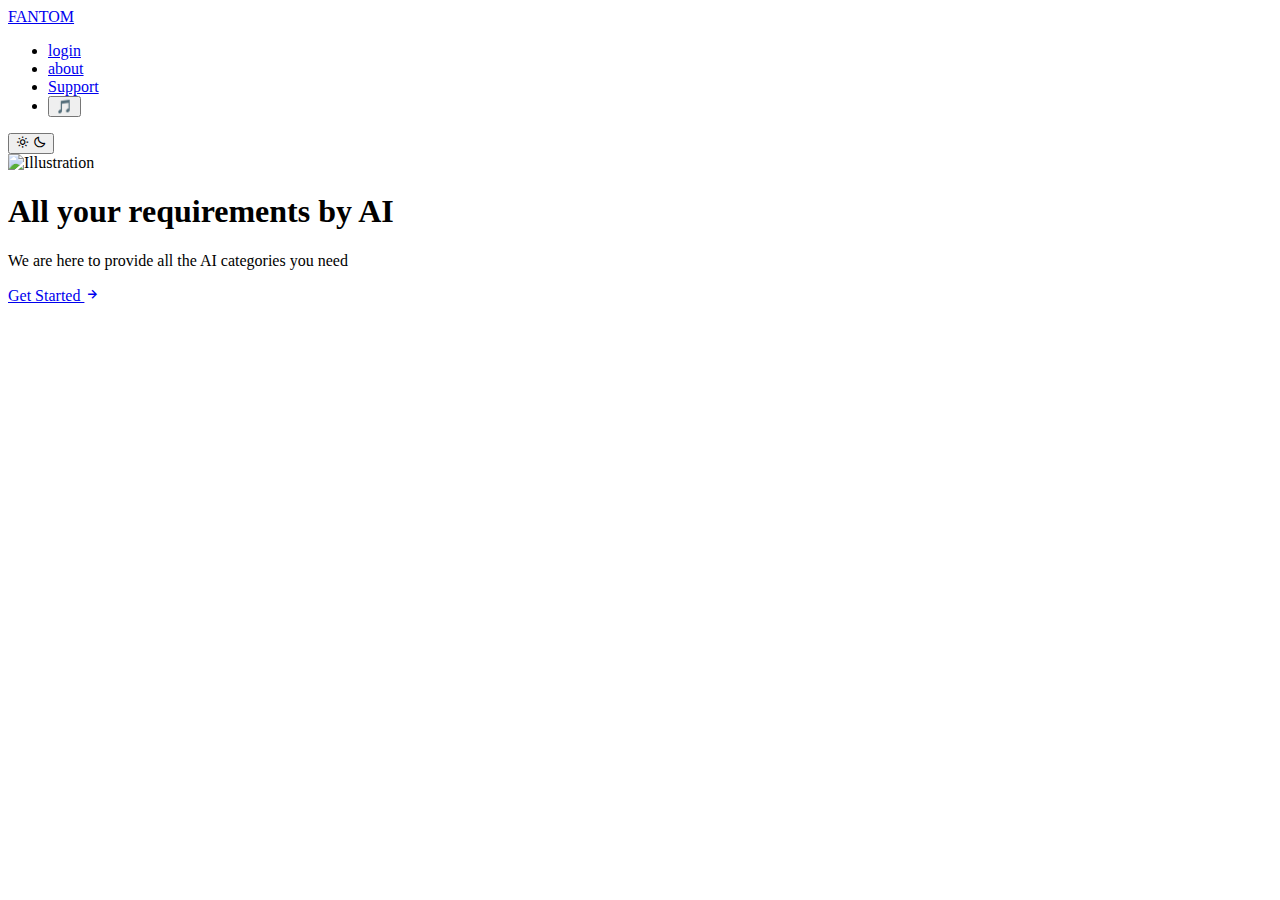
==== main.html @ 46dff000 "Add files via upload" ====
<!DOCTYPE html>
<html lang="en">
<head>
  <meta charset="UTF-8">
  <meta name="viewport" content="width=device-width, initial-scale=1">
  <title>Project</title>
  
  <!-- Link to CSS -->
  <link rel="stylesheet" href="/home/kali/Desktop/fantom_project/main/css/styles.css">
  
  <!-- Boxicons CDN for Icons -->
  <link href="https://cdn.jsdelivr.net/npm/boxicons@2.1.2/css/boxicons.min.css" rel="stylesheet">
</head>
<body>

  <div class="blur-bg"></div>
  
  <!-- Header with Navbar -->
  <header class="header" id="header"> 
    <nav class="navbar container">
      <a href="javascript:location.reload()" class="brand">FANTOM</a>

      <!-- Burger Menu Icon -->
      <div class="burger" id="burger">
        <span class="burger-line"></span>
        <span class="burger-line"></span>
        <span class="burger-line"></span>
      </div>
      
      <!-- Navigation Menu -->
      <div class="menu" id="menu">
        <ul class="menu-inner">
          <li class="menu-item"><a href="#" class="menu-link">login</a></li>
          <li class="menu-item"><a href="#" class="menu-link">about</a></li>
          <li class="menu-item"><a href="#" class="menu-link">Support</a></li>
          <li class="menu-item sound-button">
            <button class="menu-link" onclick="playAudio()">🎵</button>
            <audio id="audio" src="song.mp3"></audio>
          </li>
        </ul>
      </div>

      <!-- Audio element -->
      <audio id="backgroundAudio" loop>
        <source src="calm-song.mp3" type="audio/mp3">
        Your browser does not support the audio element.
      </audio>

      <!-- Dark/Light Mode Switch -->
      <button class="switch" id="switch">
        <i class="switch-light bx bx-sun"></i>
        <i class="switch-dark bx bx-moon"></i>
      </button>
    </nav>
  </header>

  <!-- Overlay for Mobile Menu -->
  <div class="overlay"></div>

  <!-- Main Content -->
  <main class="main">
    <section class="section banner banner-section" id="section1">
      <div class="container banner-column">
        <img class="banner-image" src="logo2.png" alt="Illustration">
        <div class="banner-inner">
          <h1 class="heading-xl rainbow-text">All your requirements by AI</h1>
          <p class="paragraph">
            We are here to provide all the AI categories you need
          </p>
          <a href="#section2" class="btn btn-darken btn-inline">
            Get Started <i class="bx bx-right-arrow-alt"></i>
          </a>
        </div>
      </div>
    </section>


  </main>

  <!-- Link to JavaScript -->
  <script src="js/script.js"></script>
</body>
</html>
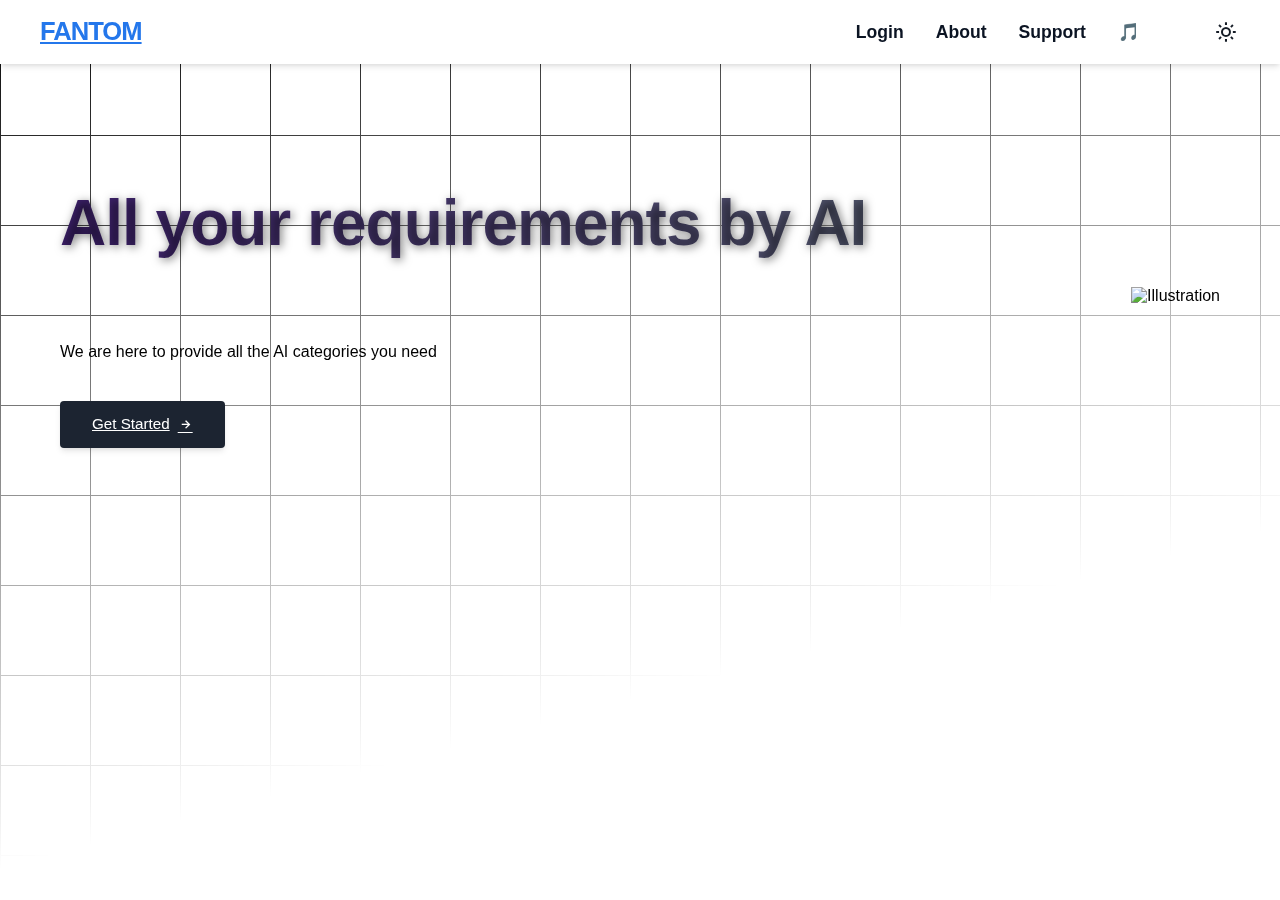
==== commit 0f1160d9: "Update main.html" ====
--- a/main.html
+++ b/main.html
@@ -6,7 +6,7 @@
   <title>Project</title>
   
   <!-- Link to CSS -->
-  <link rel="stylesheet" href="/home/kali/Desktop/fantom_project/main/css/styles.css">
+  <link rel="stylesheet" href="styles.css">
   
   <!-- Boxicons CDN for Icons -->
   <link href="https://cdn.jsdelivr.net/npm/boxicons@2.1.2/css/boxicons.min.css" rel="stylesheet">
@@ -78,6 +78,6 @@
   </main>
 
   <!-- Link to JavaScript -->
-  <script src="js/script.js"></script>
+  <script src="script.js"></script>
 </body>
 </html>
--- a/styles.css
+++ b/styles.css
@@ -0,0 +1,582 @@
+:root {
+  --color-white-100: hsl(206, 0%, 100%);
+  --color-white-200: hsl(206, 0%, 90%);
+  --color-white-300: hsl(206, 0%, 80%);
+  --color-white-400: hsl(206, 0%, 65%);
+  --color-white-500: hsl(206, 0%, 50%);
+
+  --color-black-100: hsl(217, 30%, 18%);
+  --color-black-200: hsl(217, 27%, 15%);
+  --color-black-300: hsl(217, 27%, 12%);
+  --color-black-400: hsl(217, 52%, 9%);
+
+  --color-blue-100: hsl(215, 97%, 87%);
+  --color-blue-200: hsl(215, 96%, 78%);
+  --color-blue-300: hsl(215, 94%, 68%);
+  --color-blue-400: hsl(215, 91%, 60%);
+  --color-blue-500: hsl(215, 83%, 53%);
+  --color-blue-600: hsl(215, 76%, 48%);
+
+  --shadow-small: 0 1px 3px 0 rgba(0, 0, 0, 0.1), 0 1px 2px 0 rgba(0, 0, 0, 0.06);
+  --shadow-medium: 0 4px 6px -1px rgba(0, 0, 0, 0.1), 0 2px 4px -1px rgba(0, 0, 0, 0.06);
+  --shadow-large: 0 10px 15px -3px rgba(0, 0, 0, 0.1), 0 4px 6px -2px rgba(0, 0, 0, 0.05);
+}
+
+/* Reset and Base Styles */
+*,
+**,
+*:after,
+*:before {
+  box-sizing: border-box;
+}
+
+body {
+  min-height: 100vh;
+  margin: 0;
+  font-family: "SF Pro Text", "SF Pro Icons", "AOS Icons", "Helvetica Neue", Helvetica, Arial, sans-serif, system-ui;
+  overflow-x: hidden;
+}
+
+body::before {
+  --line: black; /* Change this to black */
+  content: "";
+  height: 100vh;
+  width: 100vw;
+  position: fixed;
+  background:
+    linear-gradient(90deg, var(--line) 1px, transparent 1px 10vmin) 0 -5vmin / 10vmin 10vmin,
+    linear-gradient(var(--line) 1px, transparent 1px 10vmin) 0 -5vmin / 10vmin 10vmin;
+  mask: linear-gradient(-15deg, transparent 30%, white);
+  top: 0;
+  z-index: -1;
+}
+
+main {
+  width: 1200px;
+  margin: 0 auto;
+  max-width: 100%;
+  padding: 0 1rem;
+}
+
+
+body.darkmode {
+  color: var(--color-white-100);
+  background-color: var(--color-black-400);
+}
+
+main {
+  overflow: hidden;
+}
+
+.content {
+  position: absolute;
+  inset: 0;
+  width: 100%;
+  height: 100%;
+  display: flex;
+  place-content: center;
+  place-items: center;
+  flex-flow: column;
+  gap: 4.5%;
+  text-align: center;
+  mix-blend-mode: difference;
+  -webbkit-mix-blend-mode: difference;
+  filter: invert(1);
+}
+.h1--scalingSize {
+  font-size: calc(1rem - -5vw);
+  position: relative;
+}
+.h1--scalingSize::before {
+  content: attr(data-text);
+  position: absolute;
+  inset: 0;
+  background: white;
+  text-shadow: 0 0 1px #ffffff;
+  background-clip: text;
+  -webkit-text-fill-color: transparent;
+  background-color: white;
+  -webkit-mask: linear-gradient(#000 0 0) luminance;
+  mask: linear-gradient(#000 0 0) luminance, alpha;
+  backdrop-filter: blur(19px) brightness(12.5);
+  -webkit-text-stroke: 1px white;
+  display: flex;
+  margin: auto;
+  z-index: 1;
+  pointer-events: none;
+}
+
+
+p {
+  text-wrap: balance;
+}
+
+a,
+button {
+  cursor: pointer;
+  user-select: none;
+  border: none;
+  outline: none;
+  background: none;
+}
+
+img,
+video {
+  display: block;
+  max-width: 100%;
+  height: auto;
+  object-fit: cover;
+}
+
+/* Elements */
+.section {
+  margin: 0 auto;
+  padding: 5rem 0 2rem;
+}
+
+.container {
+  max-width: 75rem;
+  height: auto;
+  margin: 0 auto;
+  padding: 0 1.25rem;
+}
+
+.paragraph {
+  font-family: inherit;
+  text-wrap: balance;
+  color: inherit;
+}
+
+.heading-xl {
+  font-family: inherit;
+  font-size: clamp(2.648rem, 6vw, 4.241rem);
+  font-weight: 700;
+  line-height: 1.15;
+  letter-spacing: -1px;
+}
+.rainbow-text {
+  font-size: 4rem;
+  font-weight: bold;
+  background: linear-gradient(90deg, #3e206d, #4a406d, #56626d, #6d6c91, #9193b0, #b3c1d1);
+  background-size: 300%;
+  color: transparent;
+  -webkit-background-clip: text;
+  background-clip: text;
+  animation: moveColors 8s ease-in-out infinite;
+  text-shadow: 2px 2px 10px rgba(0, 0, 0, 0.5); /* Adds a shadow for more contrast */
+}
+
+@keyframes moveColors {
+  0% {
+    background-position: 0% 50%;
+  }
+  50% {
+    background-position: 100% 50%;
+  }
+  100% {
+    background-position: 0% 50%;
+  }
+}
+
+.heading-lg {
+  font-family: inherit;
+  font-size: clamp(2.179rem, 5vw, 3.176rem);
+  font-weight: 700;
+  line-height: 1.15;
+  letter-spacing: -1px;
+}
+
+.heading-md {
+  font-family: inherit;
+  font-size: clamp(1.794rem, 4vw, 2.379rem);
+  font-weight: 700;
+  line-height: 1.25;
+  letter-spacing: -1px;
+}
+
+.btn {
+  display: inline-block;
+  font-family: inherit;
+  font-size: 0.95rem;
+  font-weight: 500;
+  line-height: 1.5;
+  text-align: center;
+  vertical-align: middle;
+  white-space: nowrap;
+  user-select: none;
+  outline: none;
+  border: none;
+  border-radius: 0.25rem;
+  text-transform: unset;
+  transition: all 0.3s ease-in-out;
+}
+
+.btn-inline {
+  display: inline-flex;
+  align-items: center;
+  justify-content: center;
+  column-gap: 0.5rem;
+}
+
+.btn-darken {
+  padding: 0.75rem 2rem;
+  color: var(--color-white-100);
+  background-color: var(--color-black-200);
+  box-shadow: var(--shadow-medium);
+}
+
+body.darkmode .btn-darken {
+  background-color: var(--color-blue-500);
+}
+
+/* Headers */
+.header {
+  position: fixed;
+  top: 0;
+  left: 0;
+  z-index: 100;
+  width: 100%;
+  height: auto;
+  margin: 0 auto;
+  background-color: var(--color-white-100);
+  box-shadow: var(--shadow-medium);
+}
+
+body.darkmode .header {
+  background-color: var(--color-black-400);
+}
+
+.navbar {
+  display: flex;
+  flex-direction: row;
+  align-items: center;
+  align-content: center;
+  justify-content: space-between;
+  width: 100%;
+  height: 4rem;
+  margin: 0 auto;
+}
+
+.brand {
+  font-family: inherit;
+  font-size: 1.6rem;
+  font-weight: 600;
+  line-height: 1.25;
+  margin-right: auto;
+  letter-spacing: -1px;
+  text-transform: uppercase;
+  color: var(--color-blue-500);
+}
+
+body.darkmode .brand {
+  color: var(--color-white-100);
+}
+
+.menu {
+  position: fixed;
+  top: 0;
+  left: -100%;
+  z-index: 10;
+  width: 100%;
+  height: 100vh;
+  overflow: hidden;
+  color: var(--color-black-400);
+  background-color: var(--color-white-100);
+  box-shadow: var(--shadow-medium);
+  transition: all 0.4s ease-in-out;
+}
+
+body.darkmode .menu {
+  color: var(--color-white-100);
+  background-color: var(--color-black-400);
+}
+
+.menu.is-active {
+  left: 0;
+}
+
+.menu-inner {
+  display: flex;
+  flex-direction: column;
+  align-items: center;
+  justify-content: center;
+  row-gap: 1.25rem;
+  margin-top: 7rem;
+}
+
+.menu-link {
+  font-family: inherit;
+  font-size: 1rem;
+  font-weight: 500;
+  line-height: 1.5;
+  color: inherit;
+  text-transform: uppercase;
+  transition: all 0.3s ease;
+}
+
+@media only screen and (min-width: 48rem) {
+  .menu {
+    position: relative;
+    top: 0;
+    left: 0;
+    width: auto;
+    height: auto;
+    padding: 0rem;
+    margin-left: auto;
+    background: none;
+    box-shadow: none;
+    transition: none;
+  }
+
+  .menu-inner {
+    flex-direction: row;
+    column-gap: 2rem;
+    margin: 0 auto;
+    list-style: none;
+  }
+
+  .menu-link {
+    text-transform: capitalize;
+    text-decoration: none;
+    font-weight: 700;
+  }
+  
+  .menu-link::before {
+  content: "";
+  position: absolute;
+  bottom: -2px;
+  left: 0;
+  width: 100%;
+  height: 2px;
+  background-color: var(--color-blue-500);
+  transform: scaleX(0);
+  transform-origin: bottom right;
+  transition: transform 0.3s ease;
+}
+
+.menu-link:hover::before,
+.menu-link:focus::before {
+  transform: scaleX(1);
+  transform-origin: bottom left;
+}
+
+.menu-link:hover,
+.menu-link:focus {
+  color: var(--color-blue-500);
+  font-weight: 600;
+}
+
+@media only screen and (min-width: 48rem) {
+  .menu-link {
+    font-size: 1.1rem;
+    padding: 0.75rem 0;
+  }
+
+  .menu-link::before {
+    height: 3px;
+  }
+}
+  
+  
+  
+  
+  
+}
+
+.burger {
+  position: relative;
+  display: block;
+  cursor: pointer;
+  user-select: none;
+  order: -1;
+  z-index: 12;
+  width: 1.6rem;
+  height: 1.15rem;
+  margin-right: 1.25rem;
+  border: none;
+  outline: none;
+  background: none;
+  visibility: visible;
+  transform: rotate(0deg);
+  transition: 0.35s ease;
+}
+
+@media only screen and (min-width: 48rem) {
+  .burger {
+    display: none;
+    visibility: hidden;
+  }
+}
+
+.burger-line {
+  position: absolute;
+  display: block;
+  left: 0;
+  width: 100%;
+  height: 2px;
+  border: none;
+  outline: none;
+  opacity: 1;
+  border-radius: 1rem;
+  transform: rotate(0deg);
+  background-color: var(--color-black-300);
+  transition: 0.25s ease-in-out;
+}
+
+body.darkmode .burger-line {
+  background-color: var(--color-white-100);
+}
+
+.burger-line:nth-child(1) {
+  top: 0px;
+}
+
+.burger-line:nth-child(2) {
+  top: 0.5rem;
+  width: 70%;
+}
+
+.burger-line:nth-child(3) {
+  top: 1rem;
+}
+
+.burger.is-active .burger-line:nth-child(1) {
+  top: 0.5rem;
+  transform: rotate(135deg);
+}
+
+.burger.is-active .burger-line:nth-child(2) {
+  opacity: 0;
+  visibility: hidden;
+}
+
+.burger.is-active .burger-line:nth-child(3) {
+  top: 0.5rem;
+  transform: rotate(-135deg);
+}
+
+/* Dark/Light Mode Switch */
+.switch {
+  position: relative;
+  display: block;
+  cursor: pointer;
+  user-select: none;
+  z-index: 9;
+  margin-left: 5rem;
+  margin-right: 0.5rem;
+}
+
+.switch-light,
+.switch-dark {
+  position: absolute;
+  top: 50%;
+  left: 50%;
+  transform-origin: center;
+  transform: translate(-50%, -50%);
+  transition: all 0.3s ease-in;
+}
+
+.switch-light {
+  font-size: 1.45rem;
+  visibility: visible;
+  color: var(--color-black-300);
+}
+
+body.darkmode .switch-light {
+  font-size: 0rem;
+  visibility: hidden;
+}
+
+.switch-dark {
+  font-size: 0rem;
+  visibility: hidden;
+  color: var(--color-white-100);
+  
+}
+
+body.darkmode .switch-dark {
+  font-size: 1.45rem;
+  visibility: visible;
+  
+}
+
+/* Overlay for Mobile Menu */
+.overlay {
+  position: fixed;
+  top: 0;
+  left: 0;
+  width: 100%;
+  height: 100vh;
+  background-color: rgba(0, 0, 0, 0.5);
+  z-index: 5;
+  opacity: 0;
+  visibility: hidden;
+  transition: opacity 0.4s ease-in-out, visibility 0.4s ease-in-out;
+}
+
+.overlay.is-active {
+  opacity: 1;
+  visibility: visible;
+}
+
+body.darkmode .overlay {
+  background-color: rgba(255, 255, 255, 0.5);
+}
+
+/* Banners */
+.banner-column {
+  position: relative;
+  display: grid;
+  align-items: center;
+  row-gap: 2rem;
+  margin-top: 4rem;
+}
+
+@media only screen and (min-width: 48rem) {
+  .banner-column {
+    grid-template-columns: repeat(2, minmax(0, 1fr));
+    justify-content: center;
+    margin-top: 4rem;
+  }
+}
+
+@media only screen and (min-width: 64rem) {
+  .banner-column {
+    grid-template-columns: 1fr max-content;
+    column-gap: 2rem;
+  }
+}
+
+.banner-image {
+  display: block;
+  max-width: 25rem;
+  height: auto;
+  object-fit: cover;
+  justify-self: center;
+}
+
+@media only screen and (min-width: 48rem) {
+  .banner-image {
+    order: 1;
+    max-width: 28rem;
+    height: auto;
+  }
+}
+
+@media only screen and (min-width: 64rem) {
+  .banner-image {
+    max-width: 33rem;
+    height: auto;
+  }
+}
+
+.banner-inner {
+  display: flex;
+  flex-direction: column;
+  align-items: flex-start;
+  row-gap: 1.5rem;
+}
+
+
+
+
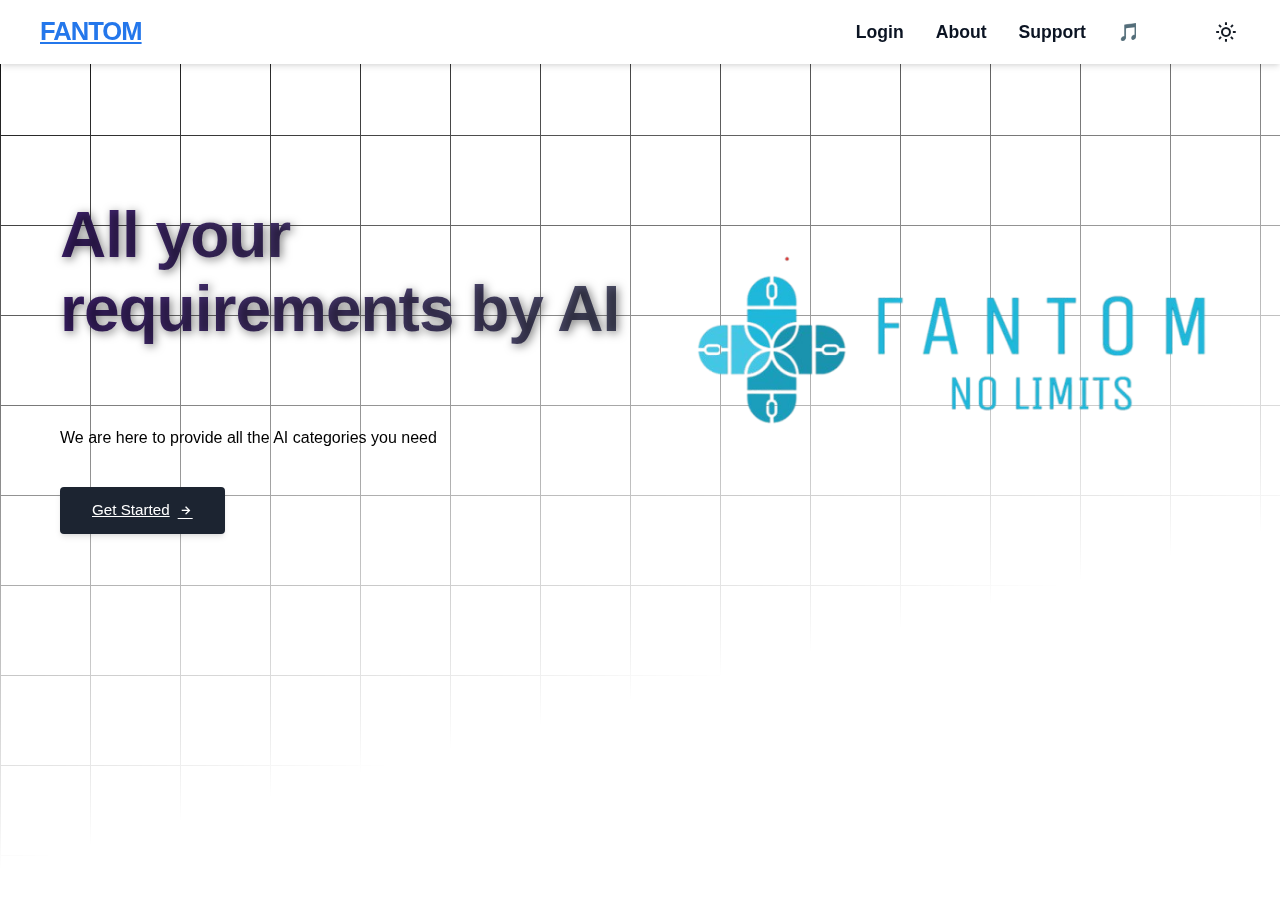
==== commit 8411d2ed: "Update main.html" ====
--- a/main.html
+++ b/main.html
@@ -61,7 +61,7 @@
   <main class="main">
     <section class="section banner banner-section" id="section1">
       <div class="container banner-column">
-        <img class="banner-image" src="logo2.png" alt="Illustration">
+        <img class="banner-image" src="logo.png" alt="Illustration">
         <div class="banner-inner">
           <h1 class="heading-xl rainbow-text">All your requirements by AI</h1>
           <p class="paragraph">
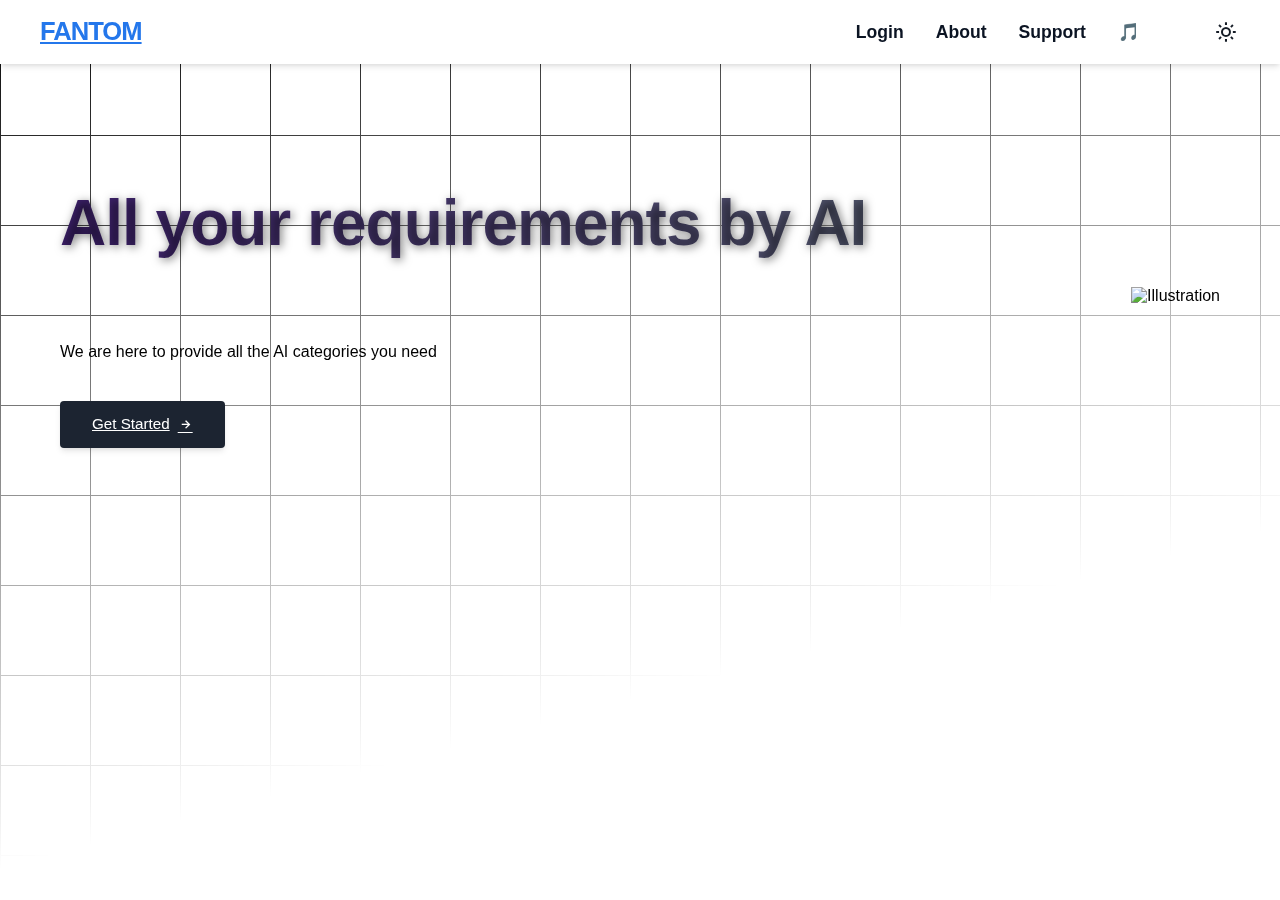
==== commit 1a92308a: "Update main.html" ====
--- a/main.html
+++ b/main.html
@@ -61,7 +61,7 @@
   <main class="main">
     <section class="section banner banner-section" id="section1">
       <div class="container banner-column">
-        <img class="banner-image" src="logo.png" alt="Illustration">
+        <img class="banner-image" src="https://github.com/Amer77112/test/blob/main/logo.png?raw=true" alt="Illustration">
         <div class="banner-inner">
           <h1 class="heading-xl rainbow-text">All your requirements by AI</h1>
           <p class="paragraph">
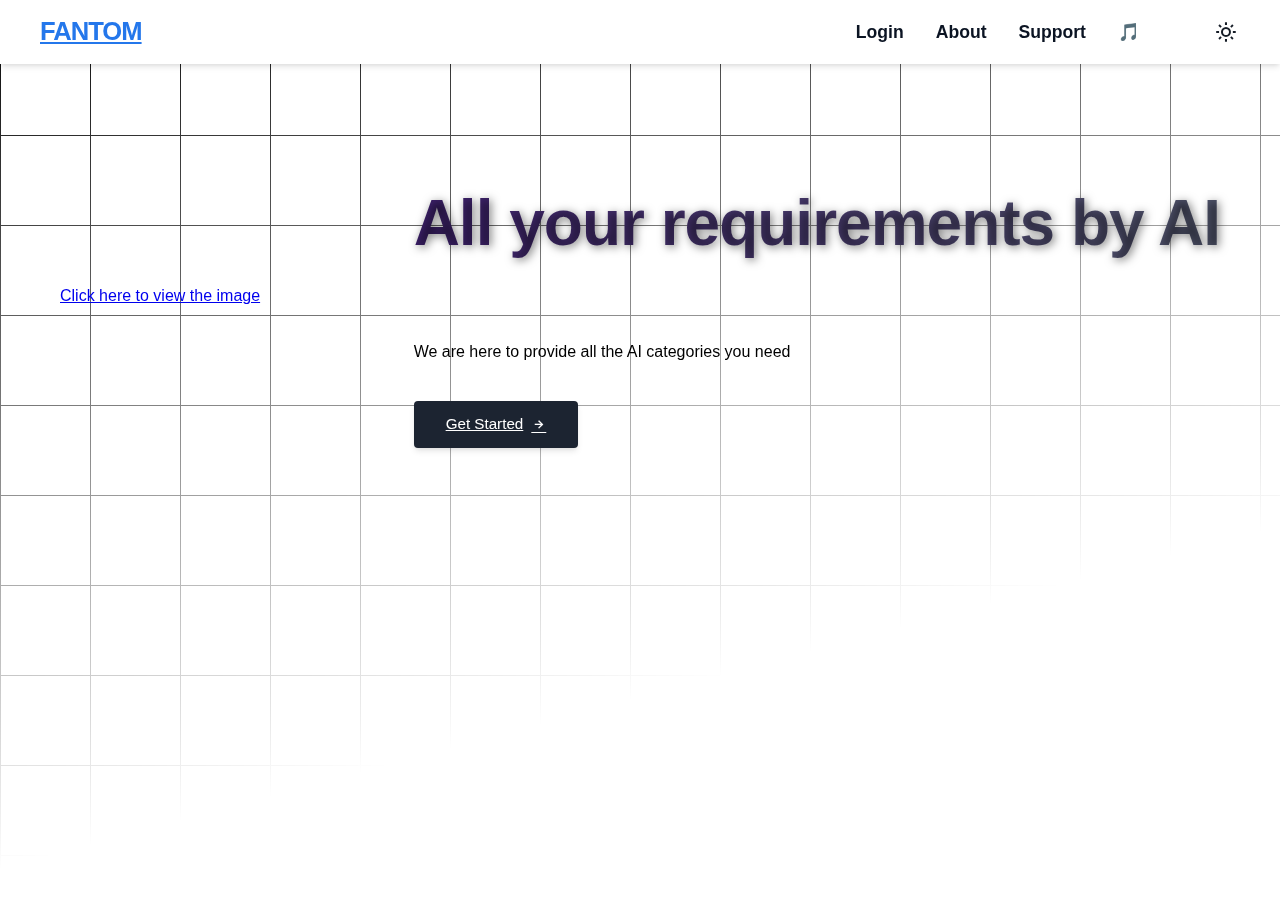
==== commit 225daa3c: "Update main.html" ====
--- a/main.html
+++ b/main.html
@@ -61,7 +61,7 @@
   <main class="main">
     <section class="section banner banner-section" id="section1">
       <div class="container banner-column">
-        <img class="banner-image" src="https://github.com/Amer77112/test/blob/main/logo.png?raw=true" alt="Illustration">
+      <a href="https://img-s-msn-com.akamaized.net/tenant/amp/entityid/AA1qNmCe.img?w=268&h=140&q=60&m=6&f=jpg&x=264&y=210&u=t">Click here to view the image</a>
         <div class="banner-inner">
           <h1 class="heading-xl rainbow-text">All your requirements by AI</h1>
           <p class="paragraph">
